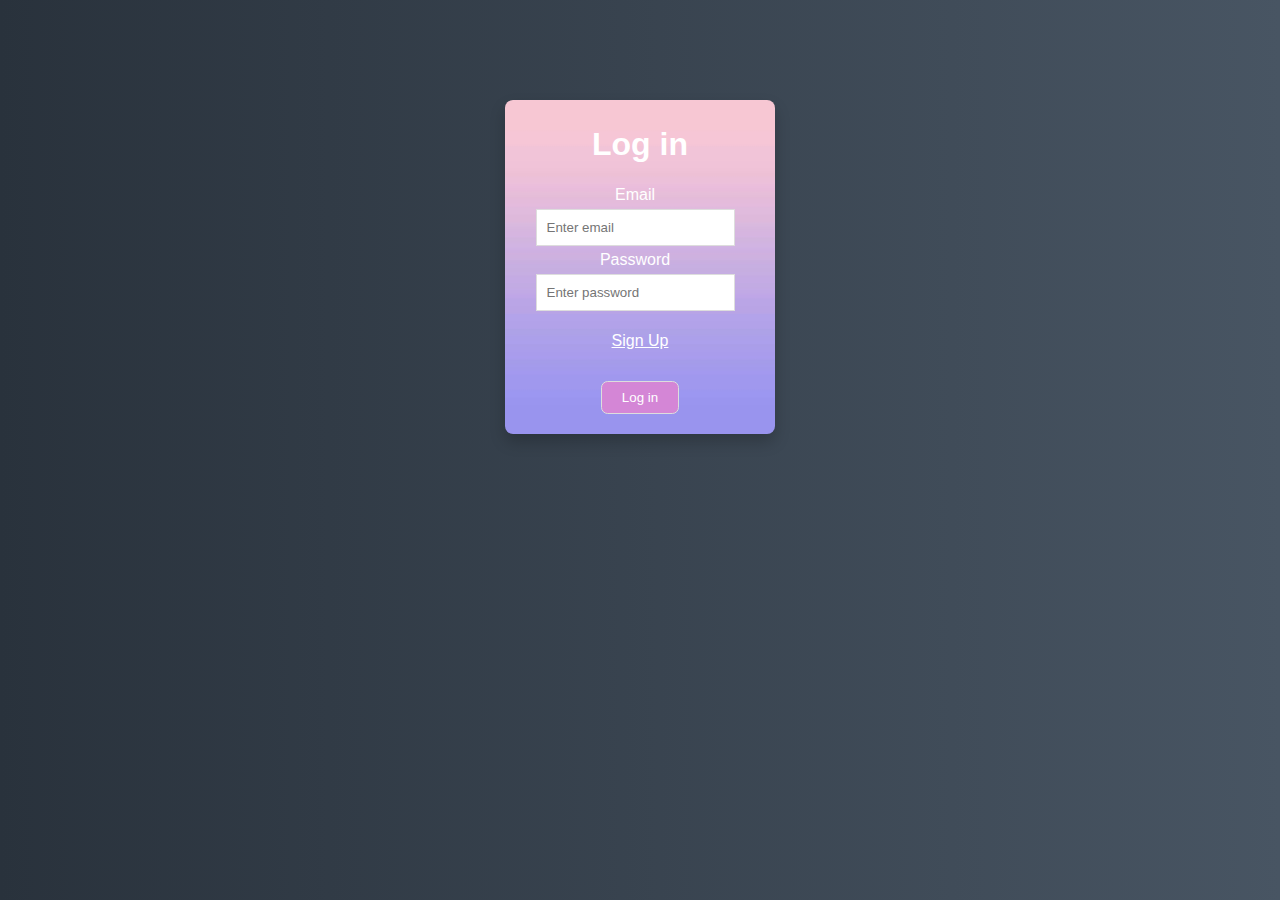
==== index.html @ f800586a "v1" ====
<!DOCTYPE html>
<html lang="en">
<head>
    <meta charset="UTF-8">
    <meta http-equiv="X-UA-Compatible" content="IE=edge">
    <meta name="viewport" content="width=device-width, initial-scale=1.0">
    <title>Login</title>
    <link rel="stylesheet" href="style.css">
</head>
<body>
    <div class="container">
    <h1>Log in</h1>
    <form class="form" action="loggedIn.html">
                <label for="email">Email</label> <br>
                <input type="email" id="email" placeholder="Enter email" name="email"> <br>
                <label for="pw">Password</label> <br>
                <input type="password" id="pw" placeholder="Enter password" name="pswd"> <br>
                <p><a href="signup.html">Sign Up</a></p>
                <button type="submit">Log in</button> <br>
      </form>

    </div>
      
    </body>
</html>
---- style.css ----
@import url('https://fonts.googleapis.com/css2?family=Poppins');
body{
    font-family: Poppins Arial, Helvetica, sans-serif;
    color: rgb(255, 255, 255);
    background: #ececec;  
    background: -webkit-linear-gradient(to right, #29323c, #485563); 
    background: linear-gradient(to right, #29323c, #485563);
    
    vertical-align: middle;
}



.form{
    display: block;
}

.form label {
  margin: 5px 10px 5px 0;
  min-width: 200px;
  vertical-align: middle;
  width:100%;
 
}

a, a:visited, a:hover, a:active {
    color: inherit;
  }


.form input {
  vertical-align: middle;
  margin: 5px 10px 5px 0;
  padding: 10px;
  background-color: #fff;
  border: 1px solid #ddd;
}

.form button {
  padding: 8px 20px;
  margin: 15px 0px;
  background-color: #d486d6;
  border-radius: 0.5em;
  border: 1px solid #ddd;
  color: white;
  cursor: pointer;
}

.form button:hover {
  background-color: rgb(110, 204, 212);
}

.container{
    background-image: url(images/banner1.jpg);
    background-size: cover;
    display: block;
    width: 250px;
    padding: 5px 10px;
    border-radius: 0.5em;
    box-shadow: 0 8px 16px 0 rgba(0,0,0,0.2);
    margin: 0 auto;
    margin-top: 100px;
    text-align: center;
}

.container h1{
    text-align: center;
}
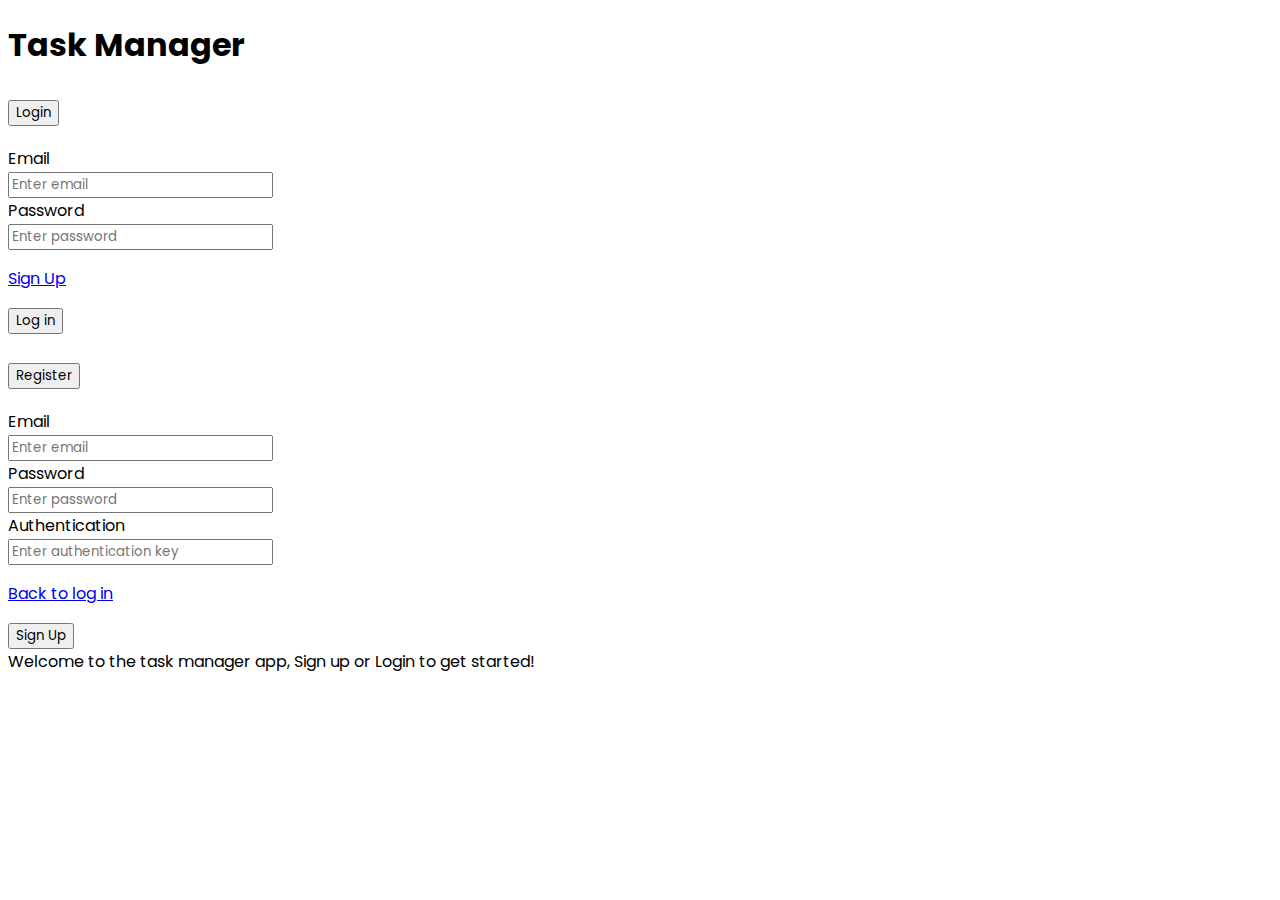
==== commit 41e1c971: "lab3" ====
--- a/index.html
+++ b/index.html
@@ -1,3 +1,6 @@
+
+
+
 <!DOCTYPE html>
 <html lang="en">
 <head>
@@ -5,21 +8,73 @@
     <meta http-equiv="X-UA-Compatible" content="IE=edge">
     <meta name="viewport" content="width=device-width, initial-scale=1.0">
     <title>Login</title>
+    <link href="https://cdn.jsdelivr.net/npm/bootstrap@5.0.2/dist/css/bootstrap.min.css" rel="stylesheet" integrity="sha384-EVSTQN3/azprG1Anm3QDgpJLIm9Nao0Yz1ztcQTwFspd3yD65VohhpuuCOmLASjC" crossorigin="anonymous">
+    <script src="https://cdn.jsdelivr.net/npm/bootstrap@5.0.2/dist/js/bootstrap.bundle.min.js" integrity="sha384-MrcW6ZMFYlzcLA8Nl+NtUVF0sA7MsXsP1UyJoMp4YLEuNSfAP+JcXn/tWtIaxVXM" crossorigin="anonymous"></script>
     <link rel="stylesheet" href="style.css">
 </head>
 <body>
-    <div class="container">
-    <h1>Log in</h1>
-    <form class="form" action="loggedIn.html">
-                <label for="email">Email</label> <br>
-                <input type="email" id="email" placeholder="Enter email" name="email"> <br>
-                <label for="pw">Password</label> <br>
-                <input type="password" id="pw" placeholder="Enter password" name="pswd"> <br>
-                <p><a href="signup.html">Sign Up</a></p>
-                <button type="submit">Log in</button> <br>
-      </form>
 
+    <div class="p-3 text-center">
+        <h1>Task Manager</h1>
     </div>
-      
+
+    <div class="card text-center m-auto w-25 shadow p-3 mb-5 bg-body rounded">
+        <div class="card-body m-lg-1">
+            <div class="accordion" id="accordionExample">
+                <div class="accordion-item">
+                  <h2 class="accordion-header" id="headingOne">
+                    <button class="accordion-button" type="button" data-bs-toggle="collapse" data-bs-target="#collapseOne" aria-expanded="true" aria-controls="collapseOne">
+                      Login
+                    </button>
+                  </h2>
+                  <div id="collapseOne" class="accordion-collapse collapse show" aria-labelledby="headingOne" data-bs-parent="#accordionExample">
+                    <div class="accordion-body p-2">
+                        <form class="form p-2" action="main.html">
+                            <label for="email">Email</label> <br>
+                            <input class="w-50 p-1 mb-3" type="email" id="email" placeholder="Enter email" name="email"> <br>
+                            <label for="pw">Password</label> <br>
+                            <input class="w-50 p-1 mb-3" type="password" id="pw" placeholder="Enter password" name="pswd"> <br>
+                            <p><a href="signup.html">Sign Up</a></p>
+                            <button class="btn btn-primary" type="submit">Log in</button> <br>
+                        </form>
+                    </div>
+                  </div>
+                </div>
+                <div class="accordion-item">
+                  <h2 class="accordion-header" id="headingTwo">
+                    <button class="accordion-button collapsed" type="button" data-bs-toggle="collapse" data-bs-target="#collapseTwo" aria-expanded="false" aria-controls="collapseTwo">
+                      Register
+                    </button>
+                  </h2>
+                  <div id="collapseTwo" class="accordion-collapse collapse" aria-labelledby="headingTwo" data-bs-parent="#accordionExample">
+                    <div class="accordion-body p-2">
+                        <form class="form p-2" action="main.html">
+                            <label for="email">Email</label> <br>
+                            <input class="w-50 p-1 mb-3" type="email" id="email" placeholder="Enter email"> <br>
+                            <label for="pw">Password</label> <br>
+                            <input class="w-50 p-1 mb-3" type="password" id="pw" placeholder="Enter password"> <br>
+                            <label for="pw">Authentication</label> <br>
+                            <input class="w-50 p-1 mb-3" type="text" id="ath" placeholder="Enter authentication key"> <br>
+                            <p><a href="index.html">Back to log in</a></p>
+                            <button class="btn btn-primary" type="submit">Sign Up</button> <br>
+                        </form>
+                    </div>
+                  </div>
+                  <div class="alert alert-primary" role="alert">
+                    Welcome to the task manager app, 
+                    Sign up or Login to get started!
+                </div>
+                </div>
+              </div>
+            </div>
+        </div>
+
+
+
+
+
+
+    
+
     </body>
 </html>--- a/style.css
+++ b/style.css
@@ -1,68 +1,4 @@
 @import url('https://fonts.googleapis.com/css2?family=Poppins');
-body{
-    font-family: Poppins Arial, Helvetica, sans-serif;
-    color: rgb(255, 255, 255);
-    background: #ececec;  
-    background: -webkit-linear-gradient(to right, #29323c, #485563); 
-    background: linear-gradient(to right, #29323c, #485563);
-    
-    vertical-align: middle;
+*{
+    font-family: Poppins;
 }
-
-
-
-.form{
-    display: block;
-}
-
-.form label {
-  margin: 5px 10px 5px 0;
-  min-width: 200px;
-  vertical-align: middle;
-  width:100%;
- 
-}
-
-a, a:visited, a:hover, a:active {
-    color: inherit;
-  }
-
-
-.form input {
-  vertical-align: middle;
-  margin: 5px 10px 5px 0;
-  padding: 10px;
-  background-color: #fff;
-  border: 1px solid #ddd;
-}
-
-.form button {
-  padding: 8px 20px;
-  margin: 15px 0px;
-  background-color: #d486d6;
-  border-radius: 0.5em;
-  border: 1px solid #ddd;
-  color: white;
-  cursor: pointer;
-}
-
-.form button:hover {
-  background-color: rgb(110, 204, 212);
-}
-
-.container{
-    background-image: url(images/banner1.jpg);
-    background-size: cover;
-    display: block;
-    width: 250px;
-    padding: 5px 10px;
-    border-radius: 0.5em;
-    box-shadow: 0 8px 16px 0 rgba(0,0,0,0.2);
-    margin: 0 auto;
-    margin-top: 100px;
-    text-align: center;
-}
-
-.container h1{
-    text-align: center;
-}
